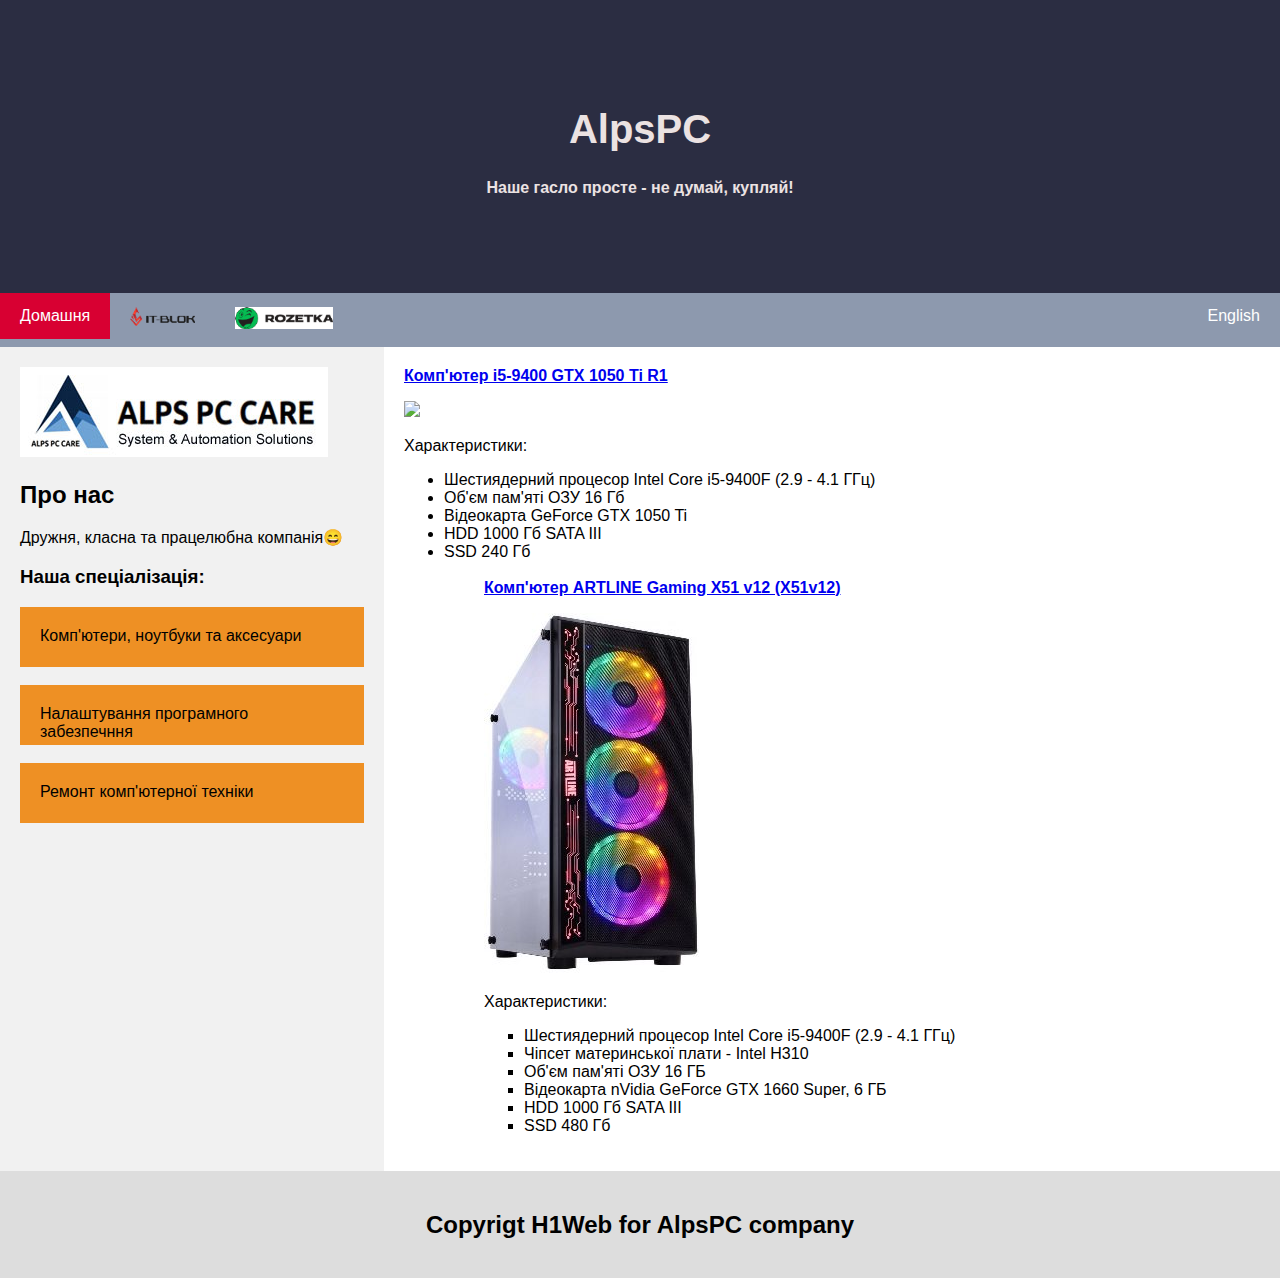
==== homework5/index.html @ 2bf9a12d "Add files via upload" ====
<!DOCTYPE html>
<html lang="en">
<head>
<title>Page Title</title>
<meta charset="UTF-8">
<meta name="viewport" content="width=device-width, initial-scale=1">
<link rel="stylesheet" type="text/css" href="style.css">
</head>
<body>

<div class="header">
  <h1>AlpsPC</h1>
  <b><p>Наше гасло просте - не думай, купляй!</p></b>
</div>

<div class="navbar">
  <a href="#" class="active">Домашня</a>
  <a href="https://it-blok.com.ua/"> <img src="img/itblok-logo.png"></a>
  <a href="https://rozetka.com.ua/ua/"><img src="img/rozetka-logo.png"></a>
  <a href="index_eng.html" class="right">English</a>
</div>

<div class="row">
  <div class="side">
    <img src="img/AlsPc.jpg">
    <h2>Про нас</h2>
    <p>Дружня, класна та працелюбна компанія&#X1f604;</p>
    <h3>Наша спеціалізація:</h3>
    <div class="fakeimg" style="height:60px;">Комп'ютери, ноутбуки та аксесуари</div><br>
    <div class="fakeimg" style="height:60px;">Налаштування програмного забезпечння</div><br>
    <div class="fakeimg" style="height:60px;">Ремонт комп'ютерної техніки</div>
  </div>
  <div class="main">
    <b><a href="https://it-blok.com.ua/it-blok-kompyuter-i5-9400-gtx-1050-ti-r1">Комп'ютер i5-9400 GTX 1050 Ti R1</a></b>
    <p></p>
    <img src="img/it-block.png">
    <p>Характеристики:</p>
    <ul>
    <li>Шестиядерний процесор Intel Core i5-9400F (2.9 - 4.1 ГГц)</li>
    <li>Об'єм пам'яті ОЗУ 16 Гб</li>
    <li>Відеокарта GeForce GTX 1050 Ti</li>
    <li>HDD 1000 Гб SATA III</li>
    <li>SSD 240 Гб</li>
    <ul>
    <br>
    <b><a href="https://hard.rozetka.com.ua/ua/artline_x51v12/p142750098/">Комп'ютер ARTLINE Gaming X51 v12 (X51v12)</a></b>
    <p></p>
    <img src="img/rozetka.jpg">
    <p>Характеристики:</p>
    <ul>
    <li>Шестиядерний процесор Intel Core i5-9400F (2.9 - 4.1 ГГц)</li>
    <li>Чіпсет материнської плати - Intel H310</li>
    <li>Об'єм пам'яті ОЗУ 16 ГБ</li>
    <li>Відеокарта nVidia GeForce GTX 1660 Super, 6 ГБ</li>
    <li>HDD 1000 Гб SATA III</li>
    <li>SSD 480 Гб</li>
    </ul>
  </div>
</div>

<div class="footer">
  <h2>Copyrigt H1Web for AlpsPC company</h2>
</div>

</body>
</html>
---- homework5/style.css ----
* {
  box-sizing: border-box;
}

/* Style the body */
body {
  font-family: Arial, Helvetica, sans-serif;
  margin: 0;
}

/* Header/logo Title */
.header {
  padding: 80px;
  text-align: center;
  background: #2b2d42;
  color: #ebe2e2;
}

/* Increase the font size of the heading */
.header h1 {
  font-size: 40px;
}

/* Sticky navbar - toggles between relative and fixed, depending on the scroll position. It is positioned relative until a given offset position is met in the viewport - then it "sticks" in place (like position:fixed). The sticky value is not supported in IE or Edge 15 and earlier versions. However, for these versions the navbar will inherit default position */
.navbar {
  overflow: hidden;
  background-color: #8d99ae;
  position: sticky;
  position: -webkit-sticky;
  top: 0;
}

/* Style the navigation bar links */
.navbar a {
  float: left;
  display: block;
  color: white;
  text-align: center;
  padding: 14px 20px;
  text-decoration: none;
}

/* Right-aligned link */
.navbar a.right {
  float: right;
}

/* Change color on hover */
.navbar a:hover {
  background-color: #ef233c;
  color: black;
}

/* Active/current link */
.navbar a.active {
  background-color: #d80032;
  color: white;
}

/* Column container */
.row {
  display: -ms-flexbox; /* IE10 */
  display: flex;
  -ms-flex-wrap: wrap; /* IE10 */
  flex-wrap: wrap;
}

/* Create two unequal columns that sits next to each other */
/* Sidebar/left column */
.side {
  -ms-flex: 30%; /* IE10 */
  flex: 30%;
  background-color: #f1f1f1;
  padding: 20px;
}

/* Main column */
.main {
  -ms-flex: 70%; /* IE10 */
  flex: 70%;
  background-color: white;
  padding: 20px;
}

/* Fake image, just for this example */
.fakeimg {
  background-color: rgb(238, 144, 36);
  width: 100%;
  padding: 20px;
}

/* Footer */
.footer {
  padding: 20px;
  text-align: center;
  background: #ddd;
}

/* Responsive layout - when the screen is less than 700px wide, make the two columns stack on top of each other instead of next to each other */
@media screen and (max-width: 700px) {
  .row {
    flex-direction: column;
  }
}

/* Responsive layout - when the screen is less than 400px wide, make the navigation links stack on top of each other instead of next to each other */
@media screen and (max-width: 400px) {
  .navbar a {
    float: none;
    width: 100%;
  }
}
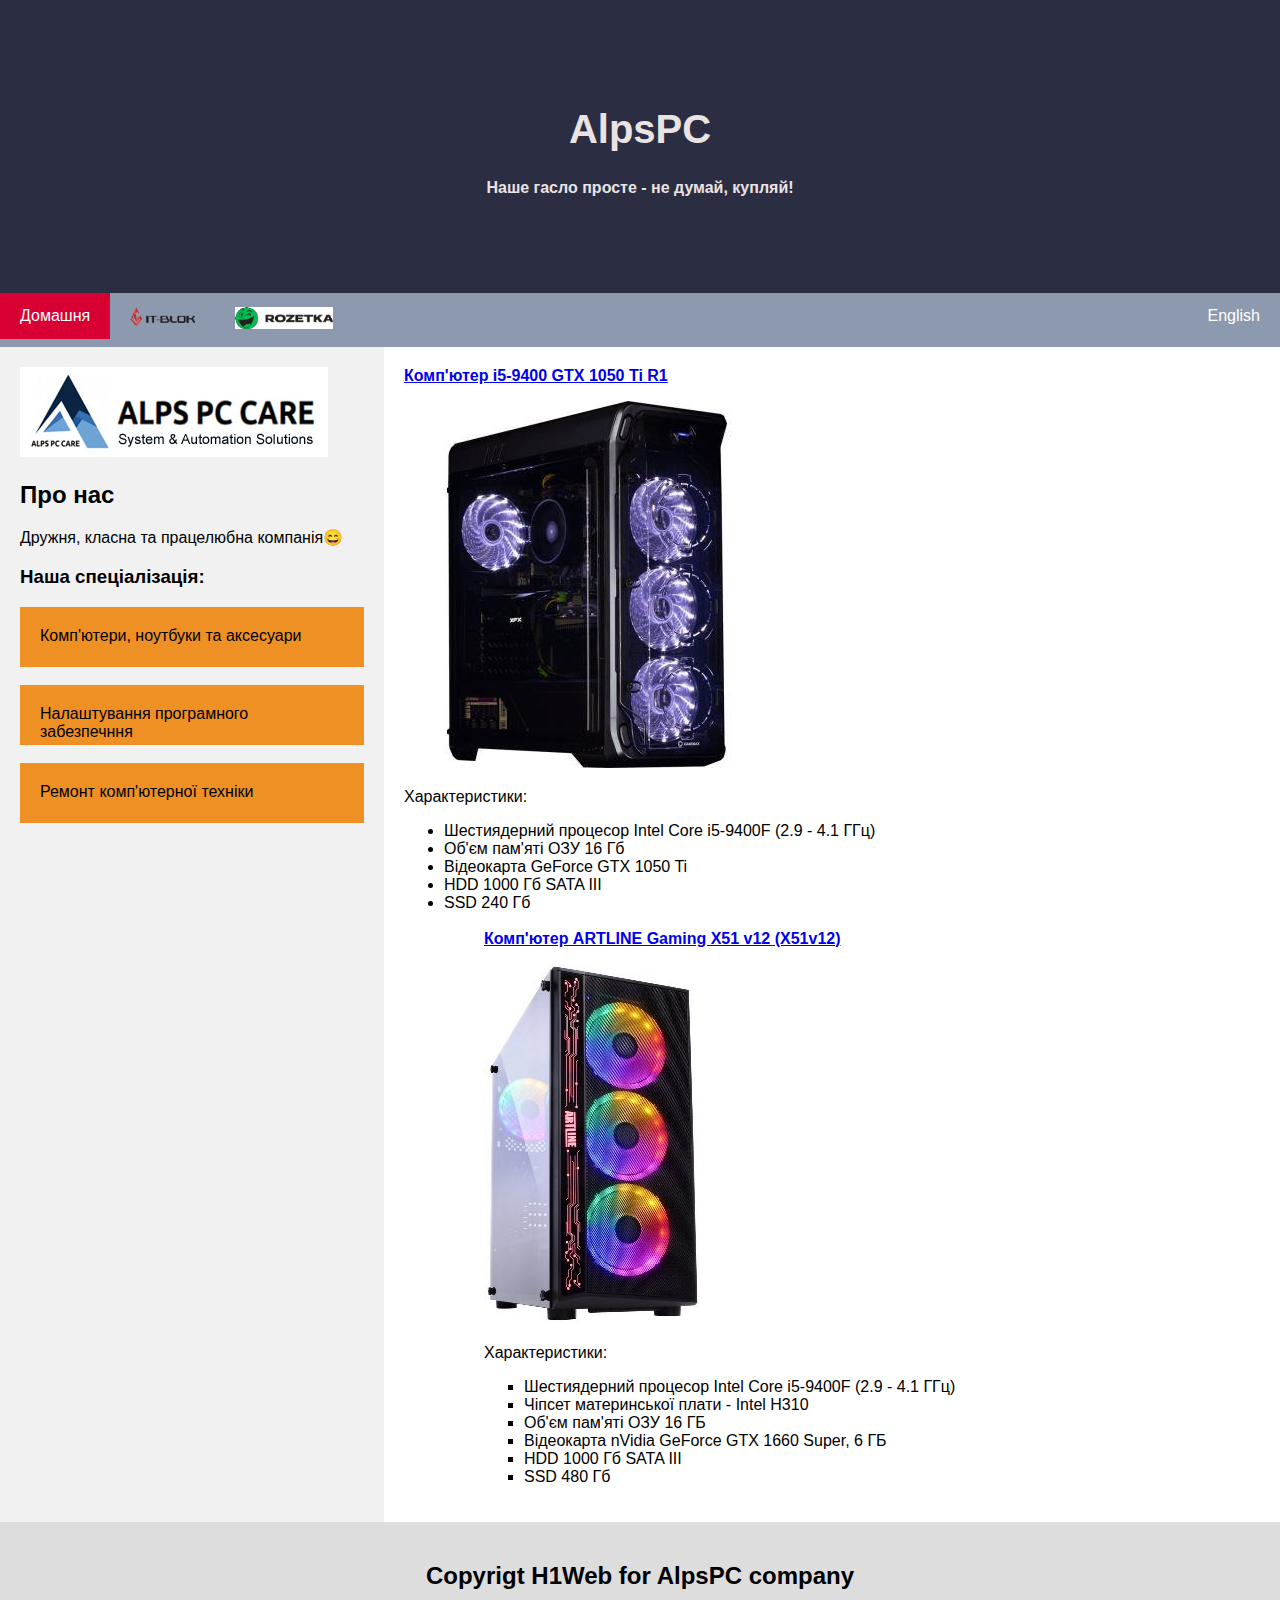
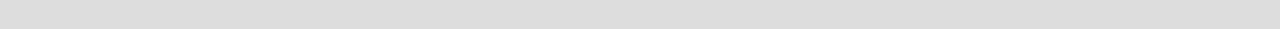
==== commit d158a3c8: "Update index.html" ====
--- a/homework5/index.html
+++ b/homework5/index.html
@@ -33,7 +33,7 @@
   <div class="main">
     <b><a href="https://it-blok.com.ua/it-blok-kompyuter-i5-9400-gtx-1050-ti-r1">Комп'ютер i5-9400 GTX 1050 Ti R1</a></b>
     <p></p>
-    <img src="img/it-block.png">
+    <img src="img/it-block.jpg">
     <p>Характеристики:</p>
     <ul>
     <li>Шестиядерний процесор Intel Core i5-9400F (2.9 - 4.1 ГГц)</li>
